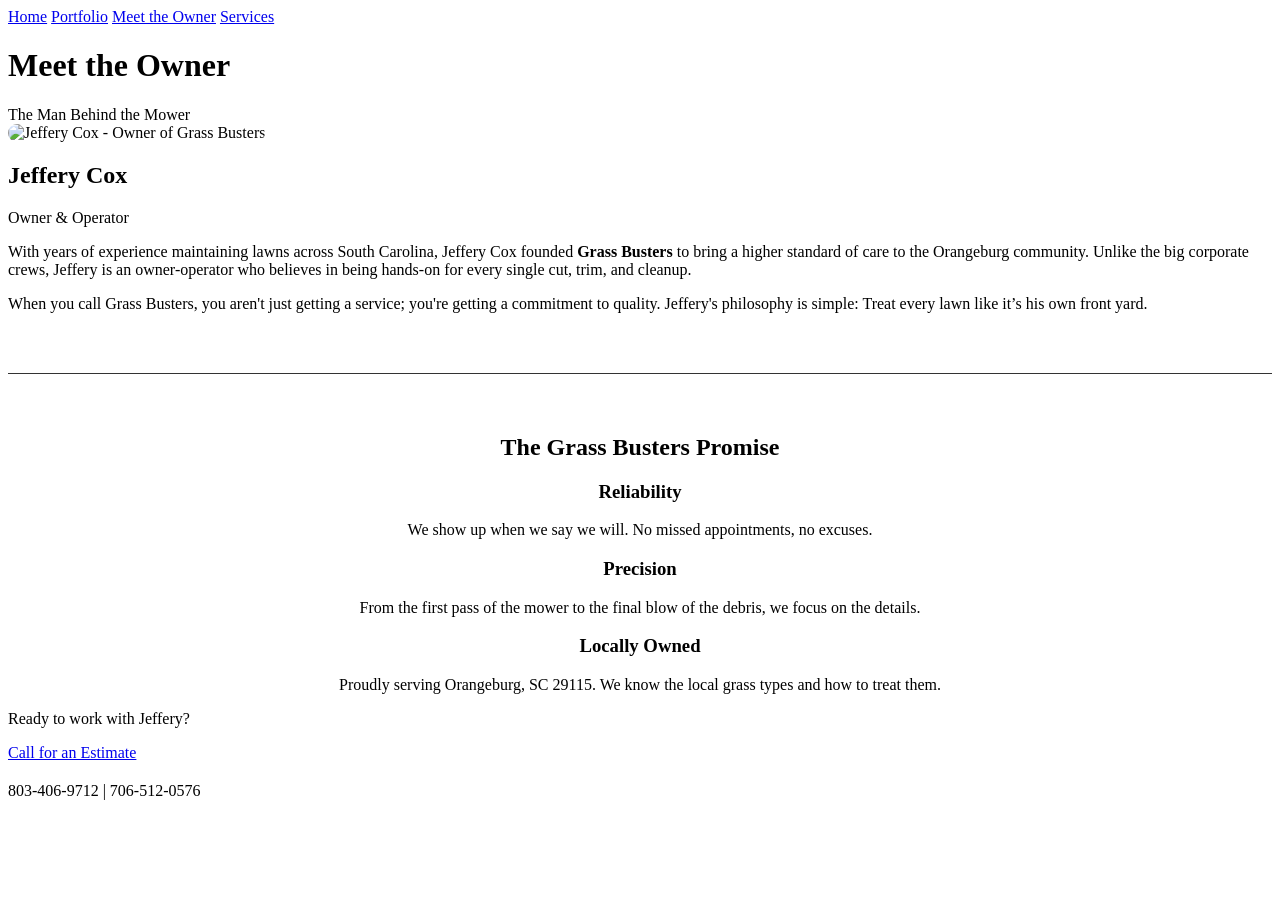
==== owners.html @ 54f1626c "Create owners.html" ====
<!DOCTYPE html>
<html lang="en">
<head>
    <meta charset="UTF-8">
    <meta name="viewport" content="width=device-width, initial-scale=1.0">
    <title>Meet the Owner | Grass Busters</title>
    <link rel="stylesheet" href="home.css">
</head>
<body>

    <nav>
        <a href="index.html">Home</a>
        <a href="portfolio.html">Portfolio</a>
        <a href="owners.html">Meet the Owner</a>
        <a href="services.html">Services</a>
    </nav>

    <header>
        <div class="logo-area">
            <h1>Meet the Owner</h1>
            <div class="subtitle">The Man Behind the Mower</div>
        </div>
    </header>

    <main class="container">
        <section class="about-flex">
            <div class="owner-image">
                <img src="owners.jpg" alt="Jeffery Cox - Owner of Grass Busters" style="width: 100%; max-width: 400px; border-radius: 15px; border: 3px solid var(--lime-green);">
            </div>
            
            <div class="about-text">
                <h2>Jeffery Cox</h2>
                <p class="title-tag">Owner & Operator</p>
                
                <p>
                    With years of experience maintaining lawns across South Carolina, Jeffery Cox founded 
                    <strong>Grass Busters</strong> to bring a higher standard of care to the Orangeburg community. 
                    Unlike the big corporate crews, Jeffery is an owner-operator who believes in being 
                    hands-on for every single cut, trim, and cleanup.
                </p>

                <p>
                    When you call Grass Busters, you aren't just getting a service; you're getting a 
                    commitment to quality. Jeffery's philosophy is simple: Treat every lawn like it’s 
                    his own front yard.
                </p>
            </div>
        </section>

        <hr style="border: 0; border-top: 1px solid #333; margin: 60px 0;">

        <section style="text-align: center;">
            <h2>The Grass Busters Promise</h2>
            <div class="grid">
                <div class="service-card">
                    <h3>Reliability</h3>
                    <p>We show up when we say we will. No missed appointments, no excuses.</p>
                </div>
                <div class="service-card">
                    <h3>Precision</h3>
                    <p>From the first pass of the mower to the final blow of the debris, we focus on the details.</p>
                </div>
                <div class="service-card">
                    <h3>Locally Owned</h3>
                    <p>Proudly serving Orangeburg, SC 29115. We know the local grass types and how to treat them.</p>
                </div>
            </div>
        </section>
    </main>

    <footer>
        <p>Ready to work with Jeffery?</p>
        <a href="tel:8034069712" class="btn">Call for an Estimate</a>
        <p style="margin-top: 20px;">803-406-9712 | 706-512-0576</p>
    </footer>

</body>
</html>
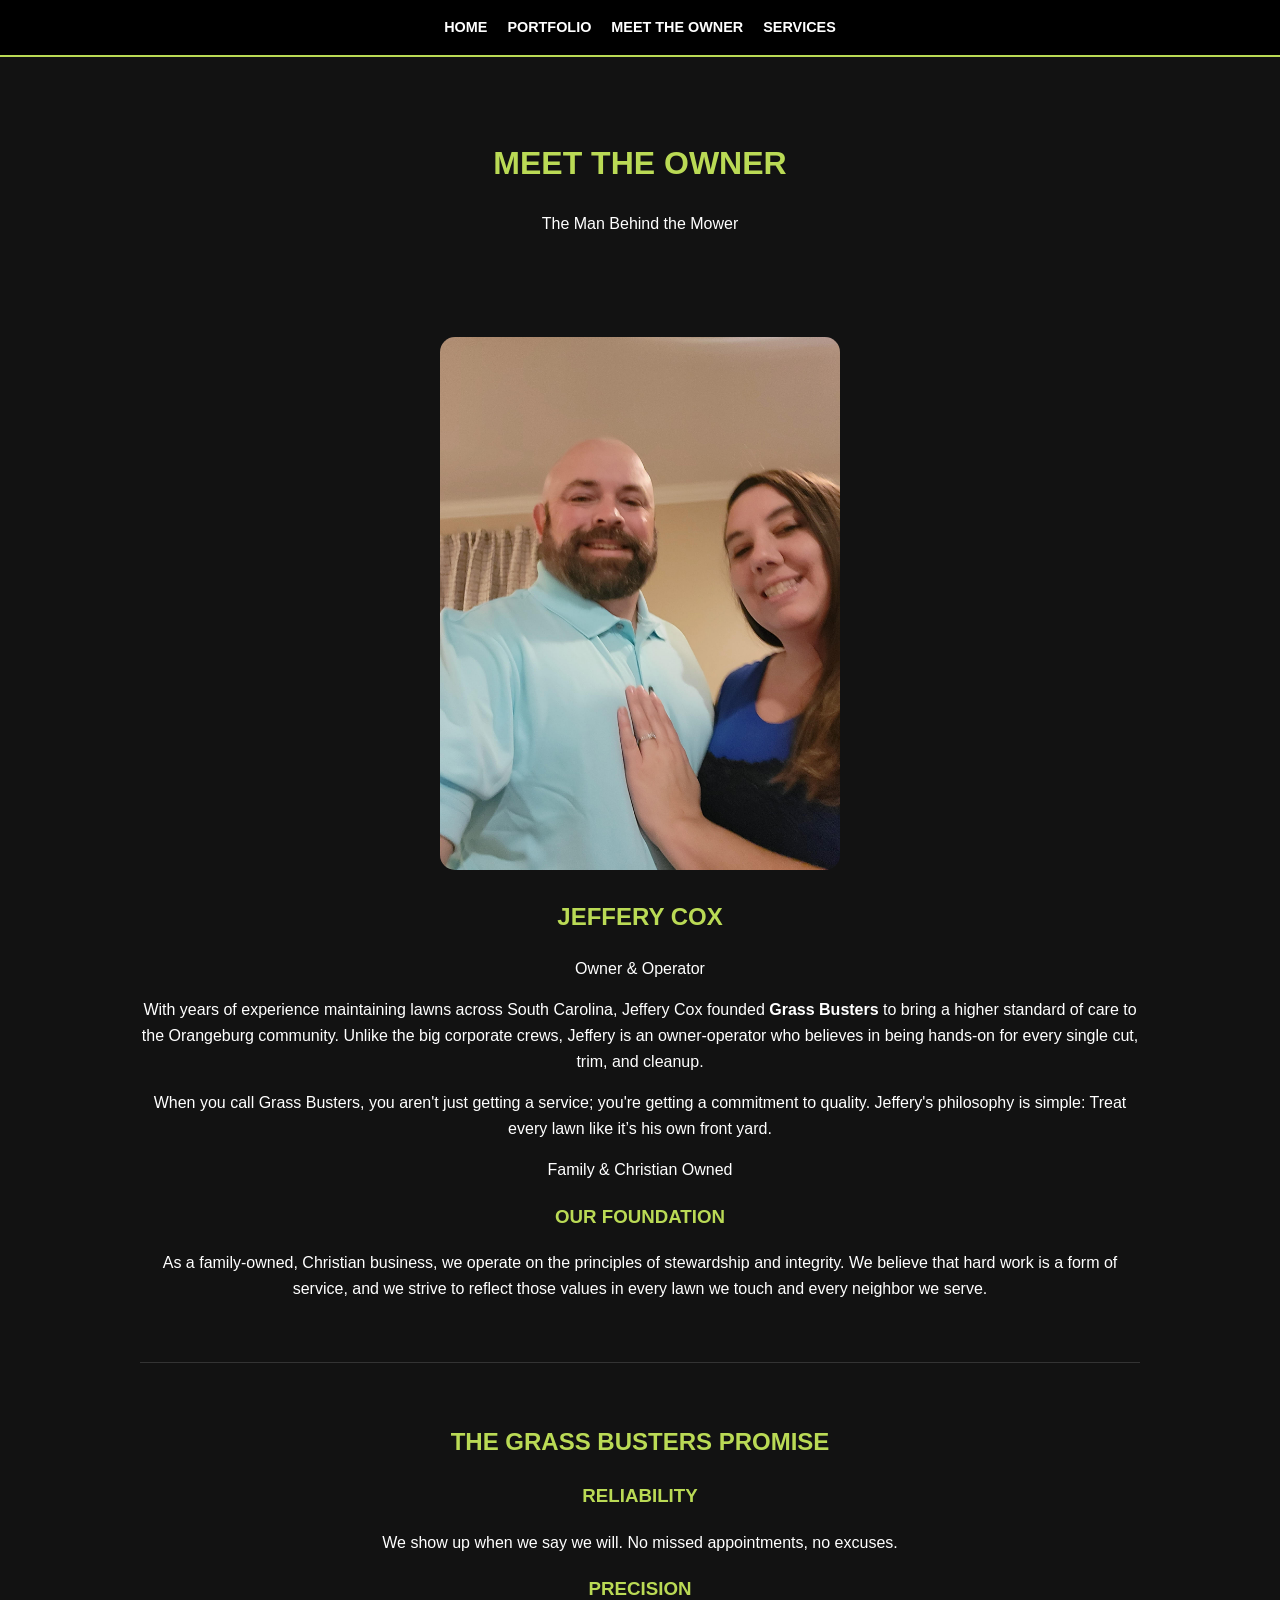
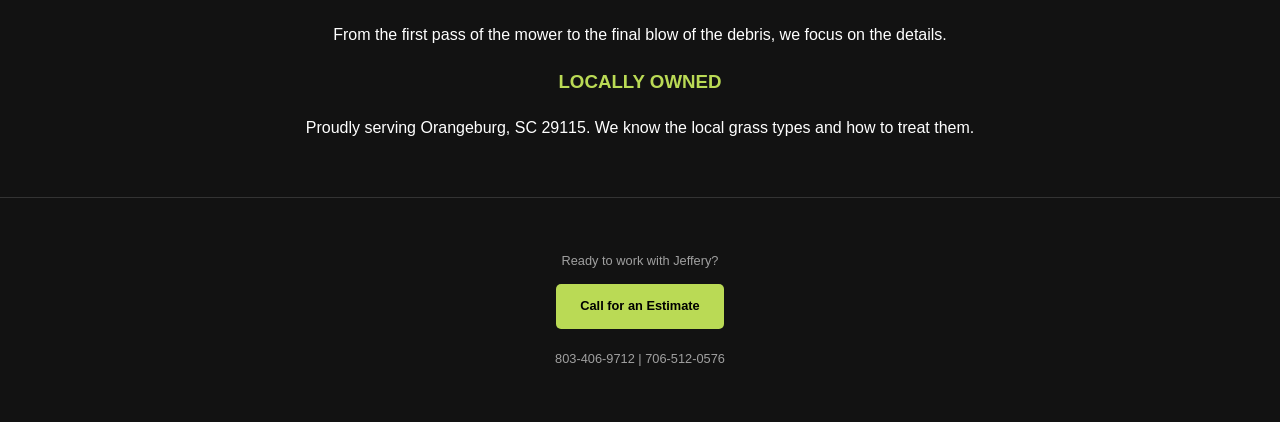
==== commit a02d7336: "Update owners.html" ====
--- a/owners.html
+++ b/owners.html
@@ -45,6 +45,17 @@
                     his own front yard.
                 </p>
             </div>
+            <div class="status-badge">Family & Christian Owned</div>
+
+<div class="values-statement">
+    <h3>Our Foundation</h3>
+    <p>
+        As a family-owned, Christian business, we operate on the principles of 
+        stewardship and integrity. We believe that hard work is a form of service, 
+        and we strive to reflect those values in every lawn we touch and every 
+        neighbor we serve.
+    </p>
+</div>
         </section>
 
         <hr style="border: 0; border-top: 1px solid #333; margin: 60px 0;">
--- a/home.css
+++ b/home.css
@@ -0,0 +1,147 @@
+/* Branding Colors */
+:root {
+    --primary-green: #bada55; /* Lime Green */
+    --bg-dark: #121212;      /* Deep Black */
+    --card-bg: #1e1e1e;      /* Soft Black for sections */
+    --text-light: #ffffff;
+    --text-muted: #a0a0a0;
+}
+
+body {
+    font-family: 'Segoe UI', Roboto, Helvetica, sans-serif;
+    background-color: var(--bg-dark);
+    color: var(--text-light);
+    line-height: 1.6;
+    margin: 0;text-align: center}
+
+img {align-content: center; width:250px}
+/* Navigation */
+nav {
+    background: #000;
+    padding: 1rem;
+    display: flex;
+    justify-content: center;
+    gap: 20px;
+    border-bottom: 2px solid var(--primary-green);
+}
+
+nav a {
+    color: var(--white);
+    text-decoration: none;
+    font-weight: bold;
+    text-transform: uppercase;
+    font-size: 0.9rem;
+}
+
+nav a:hover {
+    color: var(--primary-green);
+}
+
+/* Layout Containers */
+.container {
+    max-width: 1000px;
+    margin: 0 auto;
+    padding: 40px 20px;
+}
+
+header {
+    text-align: center;
+    padding: 60px 20px;
+}
+
+h1, h2, h3 {
+    color: var(--primary-green);
+    text-transform: uppercase;
+}
+
+/* Portfolio / Gallery Grid */
+.portfolio-grid {
+    display: grid;
+    grid-template-columns: 1fr 1fr; /* Side by side for Before/After */
+    gap: 15px;
+    margin-bottom: 40px;
+}
+
+.portfolio-item img {
+    width: 100%;
+    border-radius: 8px;
+    border: 2px solid #333;
+}
+
+.label {
+    display: block;
+    text-align: center;
+    font-weight: bold;
+    margin-top: 5px;
+}
+/* Container for the table to ensure it doesn't hit the screen edges */
+.rates-section {
+    margin: 40px auto;
+    overflow-x: auto; /* Adds a scrollbar on mobile if the table is too wide */
+}
+
+/* The actual table styling */
+.services-table {
+    width: 100%;
+    border-collapse: collapse; /* Removes double borders */
+    margin-top: 20px;
+    background-color: #161616; /* Matches your card background */
+    color: white;
+}
+
+/* Header styling */
+.services-table th {
+    background-color: #000;
+    color: var(--primary-green); /* Use your lime green variable */
+    text-align: left;
+    padding: 15px;
+    border-bottom: 2px solid var(--primary-green);
+    text-transform: uppercase;
+    font-size: 0.9rem;
+}
+
+/* Row styling */
+.services-table td {
+    padding: 15px;
+    border-bottom: 1px solid #333; /* Subtle line between services */
+    vertical-align: middle;
+}
+
+/* Make the service names bold and green */
+.services-table td strong {
+    color: var(--primary-green);
+    font-size: 1.1rem;
+}
+
+/* Highlight rows when hovering */
+.services-table tr:hover {
+    background-color: #1e1e1e;
+}
+
+/* Right-align the prices for a cleaner look */
+.services-table th:last-child, 
+.services-table td:last-child {
+    text-align: right;
+    font-weight: bold;
+}
+
+/* Buttons */
+.btn {
+    background-color: var(--primary-green);
+    color: #000;
+    padding: 12px 24px;
+    border: none;
+    border-radius: 5px;
+    font-weight: bold;
+    cursor: pointer;
+    text-decoration: none;
+    display: inline-block;
+}
+
+footer {
+    text-align: center;
+    padding: 40px;
+    border-top: 1px solid #333;
+    font-size: 0.8rem;
+    color: var(--text-muted);
+}
